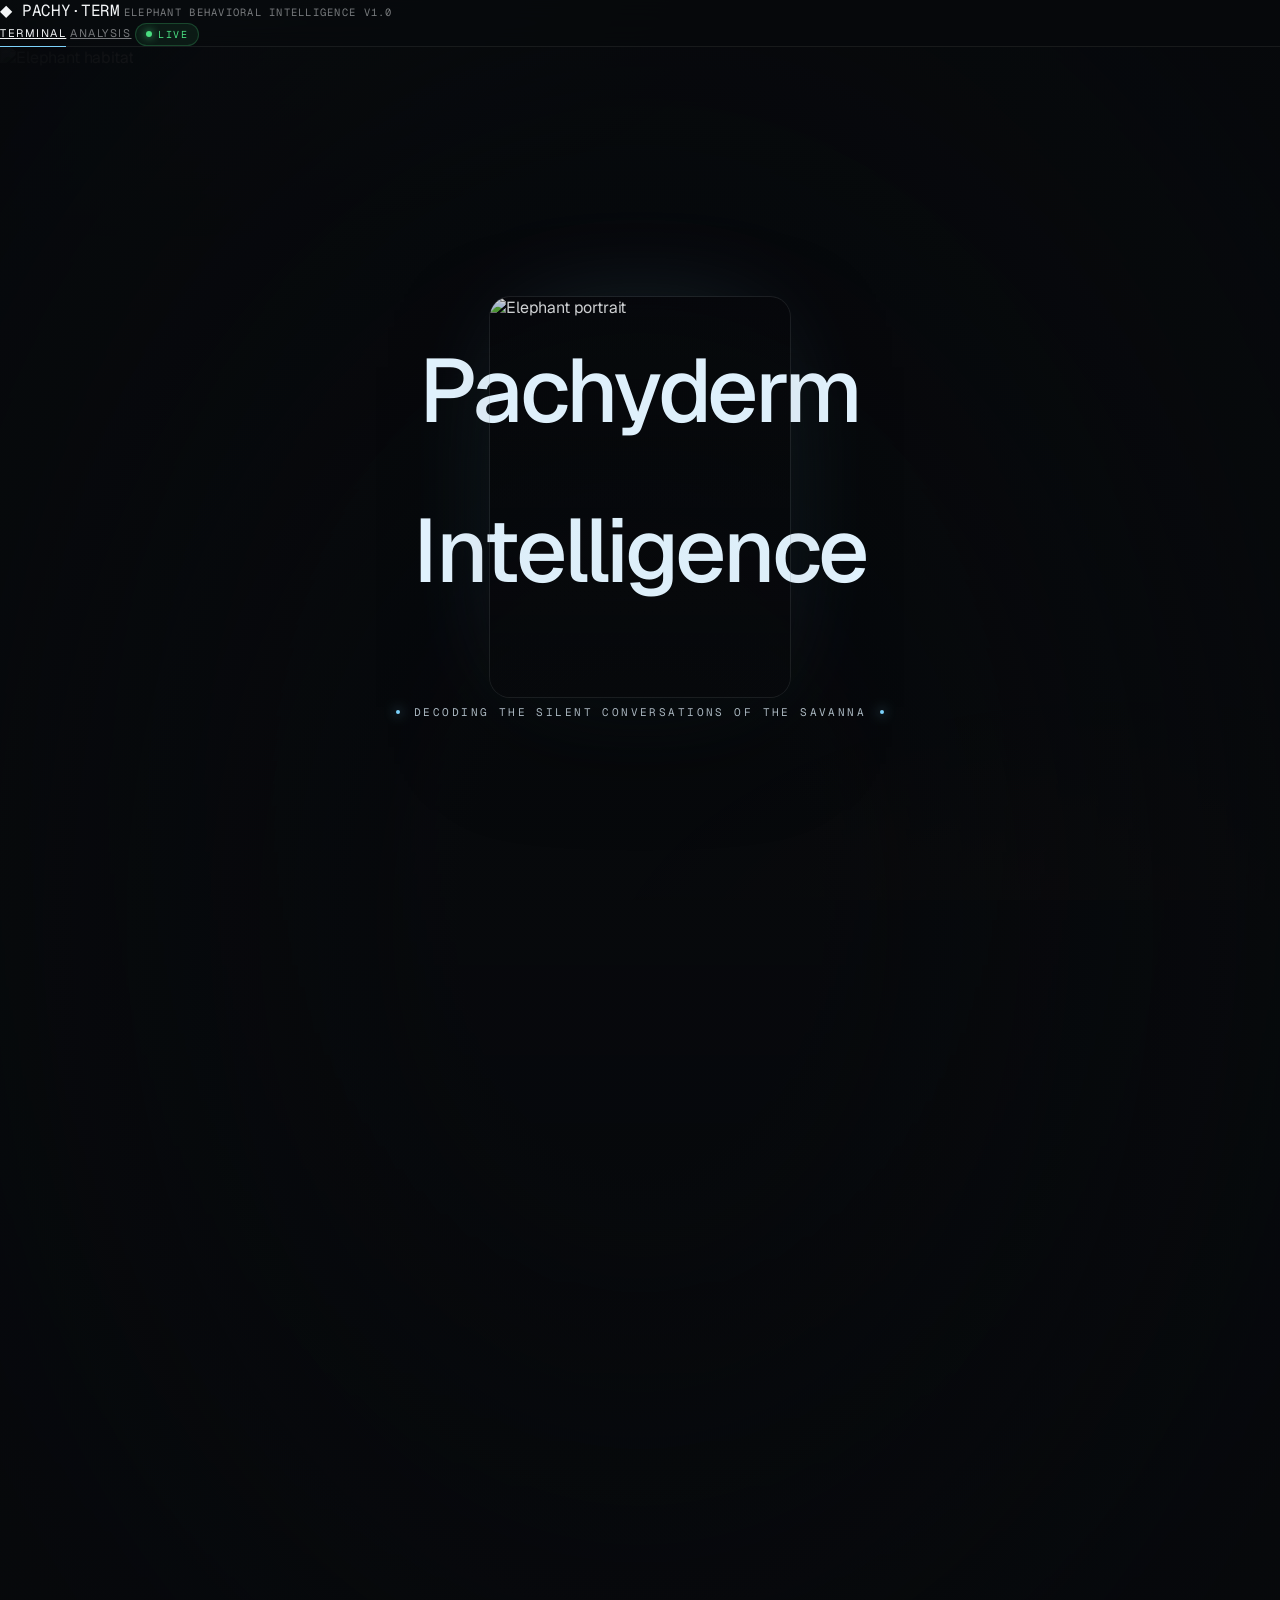
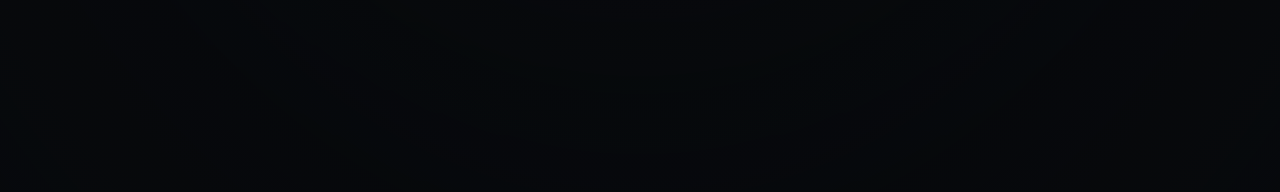
==== frontend/index.html @ 70c0d3e0 "added analysis and frontend" ====
<!doctype html>
<html lang="en">
<head>
  <meta charset="utf-8" />
  <meta name="viewport" content="width=device-width, initial-scale=1" />
  <title>Pachyderm Intelligence Terminal</title>
  <script src="https://cdn.tailwindcss.com"></script>
  <link href="https://fonts.googleapis.com/css2?family=Geist:wght@400;500;600&family=Geist+Mono:wght@400;500&display=swap" rel="stylesheet" />
  <link rel="stylesheet" href="css/styles.css" />
</head>

<body>

  <!-- ── Top bar ─────────────────────────────────────────────── -->
  <header class="topbar fixed top-0 inset-x-0 z-50 px-8 py-4 flex items-center justify-between">
    <div class="flex items-center gap-5">
      <span class="mono text-xs tracking-[0.22em] uppercase text-[color:var(--accent)]">◆ PACHY·TERM</span>
      <span class="ticker hidden md:inline">Elephant Behavioral Intelligence v1.0</span>
    </div>

    <nav class="flex items-center gap-7">
      <a href="index.html" class="active">Terminal</a>
      <a href="analysis.html">Analysis</a>
      <span class="live-pill">LIVE</span>
    </nav>
  </header>

  <!-- ── Hero (scroll-expand media) ──────────────────────────── -->
  <div class="hero-root">
    <section class="hero-section">

      <!-- Background layer (fades out with scroll) -->
      <div id="hero-bg" class="hero-bg">
        <img src="https://images.unsplash.com/photo-1516426122078-c23e76319801?q=80&w=1920&auto=format&fit=crop"
             alt="Elephant habitat" />
      </div>

      <div class="hero-stage">

        <!-- Expanding media frame -->
        <div id="hero-media" class="hero-media" style="width:300px; height:400px;">
          <img src="https://images.unsplash.com/photo-1564760055775-d63b17a55c44?q=80&w=1280&auto=format&fit=crop"
               alt="Elephant portrait" />
        </div>

        <!-- Title split into two halves that slide outward -->
        <div class="hero-title-wrap">
          <div class="flex flex-col md:flex-row gap-2 md:gap-6 items-center justify-center">
            <h1 id="hero-title-left"  class="hero-title-line">Pachyderm</h1>
            <h1 id="hero-title-right" class="hero-title-line">Intelligence</h1>
          </div>
          <div id="hero-subline" class="hero-subline">
            <span class="dot"></span>
            <span>Decoding the silent conversations of the savanna</span>
            <span class="dot"></span>
          </div>
        </div>

      </div>

      <!-- Content revealed after expansion -->
      <div id="hero-content" class="hero-content">
        <div class="label mb-3">BRIEFING · 001</div>
        <h2>A behavioral correlation engine for elephant vocalizations.</h2>

        <p>
          Pachyderm Intelligence is a computational bioacoustics terminal that
          ingests low-frequency elephant calls, extracts a twenty-dimensional
          acoustic signature from each one, and maps those signatures onto
          observed behavioral context — feeding, greeting, distress, mating,
          coalition-building — with calibrated confidence scores.
        </p>

        <p>
          It is <em>not</em> a translator. It is a signal-intelligence platform
          for researchers and conservationists: cluster the repertoire, find
          the context-specific "words," identify individuals by voice, and
          surface the calls that deviate from baseline.
        </p>

        <div class="stat-strip">
          <div>
            <div class="s-num">20</div>
            <div class="s-lbl">Acoustic features</div>
          </div>
          <div>
            <div class="s-num">6</div>
            <div class="s-lbl">Pipeline stages</div>
          </div>
          <div>
            <div class="s-num">GMM</div>
            <div class="s-lbl">BIC-optimal clustering</div>
          </div>
        </div>

        <p>
          Enter the <b>Analysis</b> terminal to review the live repertoire
          atlas, symbol × context association matrix, vowel-space geometry,
          caller voice fingerprints, and per-call intelligence briefings.
        </p>

        <div class="flex gap-3 mt-10">
          <a href="analysis.html" class="btn btn-primary">
            ENTER ANALYSIS TERMINAL →
          </a>
          <a href="GUIDE.md" class="btn">HOW TO READ</a>
        </div>
      </div>

    </section>
  </div>

  <script src="js/hero.js"></script>
</body>
</html>
---- frontend/css/styles.css ----
/* ════════════════════════════════════════════════════════════════
 * Elephant Intelligence Terminal — dark institutional theme
 * Inspired by Bloomberg Terminal × modern glassmorphism.
 * ════════════════════════════════════════════════════════════════ */

:root {
  /* ── Surfaces ─────────────────────────────── */
  --bg-0:        #07090c;   /* page background — near black */
  --bg-1:        #0b0f14;   /* panels / elevated */
  --bg-2:        #10151c;   /* hover / tables */
  --glass:       rgba(18, 24, 32, 0.55);
  --glass-hi:    rgba(26, 34, 46, 0.72);
  --border:      rgba(255, 255, 255, 0.07);
  --border-hi:   rgba(255, 255, 255, 0.14);

  /* ── Text ────────────────────────────────── */
  --text-0:      #f3f5f7;   /* primary */
  --text-1:      rgba(243, 245, 247, 0.72);
  --text-2:      rgba(243, 245, 247, 0.48);
  --text-3:      rgba(243, 245, 247, 0.32);

  /* ── Risk + accent palette ───────────────── */
  --risk-low:    #4ade80;   /* muted green */
  --risk-med:    #fbbf24;   /* amber */
  --risk-high:   #fb923c;   /* orange */
  --risk-crit:   #ef4444;   /* red */
  --accent:      #7dd3fc;   /* icy cyan */
  --accent-dim:  rgba(125, 211, 252, 0.28);
  --accent-glow: rgba(125, 211, 252, 0.14);

  /* ── Typography ──────────────────────────── */
  --font-sans:   'Geist', 'Inter', system-ui, sans-serif;
  --font-mono:   'Geist Mono', 'JetBrains Mono', ui-monospace, monospace;
}

* { box-sizing: border-box; }

html, body {
  background: var(--bg-0);
  color: var(--text-0);
  font-family: var(--font-sans);
  font-feature-settings: 'ss01', 'cv11';
  -webkit-font-smoothing: antialiased;
  letter-spacing: -0.01em;
  margin: 0;
}

/* Ambient radial glow behind the whole page */
body::before {
  content: '';
  position: fixed;
  inset: 0;
  background:
    radial-gradient(1100px 560px at 12% -10%, rgba(125, 211, 252, 0.07), transparent 60%),
    radial-gradient(900px 500px at 88% 110%, rgba(251, 146, 60, 0.05), transparent 60%);
  pointer-events: none;
  z-index: 0;
}

body > * { position: relative; z-index: 1; }

/* ── Typography utilities ─────────────────────────────────────── */
.mono    { font-family: var(--font-mono); }
.label   { text-transform: uppercase; font-size: 10.5px; letter-spacing: 0.14em;
           color: var(--text-2); font-weight: 500; }
.kpi     { font-family: var(--font-mono); font-size: 30px; font-weight: 500;
           color: var(--text-0); line-height: 1; letter-spacing: -0.02em; }

/* ── Header / top bar ─────────────────────────────────────────── */
.topbar {
  background: rgba(7, 9, 12, 0.82);
  backdrop-filter: blur(14px);
  -webkit-backdrop-filter: blur(14px);
  border-bottom: 1px solid var(--border);
}
.topbar h1 {
  font-size: 15px;
  font-weight: 500;
  color: var(--text-0);
  letter-spacing: 0.02em;
}
.topbar .ticker {
  font-family: var(--font-mono);
  font-size: 10.5px;
  color: var(--text-2);
  text-transform: uppercase;
  letter-spacing: 0.12em;
}
.topbar nav a {
  font-size: 11px;
  text-transform: uppercase;
  letter-spacing: 0.14em;
  color: var(--text-2);
  padding: 6px 0;
  transition: color .2s;
}
.topbar nav a:hover        { color: var(--text-0); }
.topbar nav a.active       { color: var(--text-0); border-bottom: 1px solid var(--accent); }

.live-pill {
  display: inline-flex;
  align-items: center;
  gap: 6px;
  font-size: 10px;
  font-family: var(--font-mono);
  text-transform: uppercase;
  letter-spacing: 0.14em;
  color: var(--risk-low);
  padding: 4px 10px;
  border-radius: 999px;
  background: rgba(74, 222, 128, 0.08);
  border: 1px solid rgba(74, 222, 128, 0.22);
}
.live-pill::before {
  content: '';
  width: 6px; height: 6px;
  border-radius: 50%;
  background: var(--risk-low);
  box-shadow: 0 0 8px var(--risk-low);
  animation: pulse 2.2s ease-in-out infinite;
}
@keyframes pulse {
  0%, 100% { opacity: 1; }
  50%      { opacity: 0.35; }
}

/* ── Buttons ──────────────────────────────────────────────────── */
.btn {
  display: inline-flex;
  align-items: center;
  gap: 8px;
  font-size: 11px;
  text-transform: uppercase;
  letter-spacing: 0.12em;
  font-weight: 500;
  padding: 8px 14px;
  border-radius: 8px;
  background: var(--glass);
  border: 1px solid var(--border-hi);
  color: var(--text-0);
  cursor: pointer;
  transition: background .2s, border-color .2s, color .2s;
}
.btn:hover {
  background: var(--glass-hi);
  border-color: var(--accent-dim);
  color: var(--accent);
}
.btn-primary {
  background: var(--accent-glow);
  border-color: var(--accent-dim);
  color: var(--accent);
}
.btn-primary:hover {
  background: rgba(125, 211, 252, 0.22);
  color: #e0f2fe;
}

/* ── Card / panel ─────────────────────────────────────────────── */
.card {
  background: var(--glass);
  backdrop-filter: blur(14px);
  -webkit-backdrop-filter: blur(14px);
  border: 1px solid var(--border);
  border-radius: 16px;
  padding: 22px 24px;
  box-shadow:
    0 1px 0 rgba(255, 255, 255, 0.04) inset,
    0 20px 50px -20px rgba(0, 0, 0, 0.55);
  transition: border-color .3s, transform .3s;
}
.card:hover { border-color: var(--border-hi); }

.card-title {
  text-transform: uppercase;
  font-size: 10.5px;
  letter-spacing: 0.14em;
  color: var(--text-2);
  font-weight: 500;
  margin: 0;
}
.card-title .accent {
  color: var(--accent);
  margin-right: 8px;
  font-family: var(--font-mono);
}

/* ── Stat chip (KPI) ──────────────────────────────────────────── */
.stat-chip {
  background: var(--glass);
  backdrop-filter: blur(14px);
  border: 1px solid var(--border);
  border-radius: 14px;
  padding: 18px 20px 16px;
  position: relative;
  overflow: hidden;
  transition: border-color .25s;
}
.stat-chip:hover { border-color: var(--border-hi); }
.stat-chip::after {
  content: '';
  position: absolute;
  top: 0; left: 0; right: 0;
  height: 1px;
  background: linear-gradient(90deg, transparent, var(--accent-dim), transparent);
}
.stat-chip .label {
  text-transform: uppercase;
  font-size: 10px;
  letter-spacing: 0.14em;
  color: var(--text-2);
  margin-bottom: 10px;
  font-weight: 500;
}
.stat-chip .value {
  font-family: var(--font-mono);
  font-size: 28px;
  font-weight: 500;
  color: var(--text-0);
  line-height: 1;
  letter-spacing: -0.02em;
}
.stat-chip .sub {
  font-size: 10.5px;
  color: var(--text-2);
  margin-top: 8px;
  text-transform: uppercase;
  letter-spacing: 0.08em;
}

/* ── Download button ──────────────────────────────────────────── */
.download-btn {
  font-family: var(--font-mono);
  font-size: 10px;
  text-transform: uppercase;
  letter-spacing: 0.12em;
  padding: 6px 12px;
  border-radius: 6px;
  background: transparent;
  border: 1px solid var(--border-hi);
  color: var(--text-1);
  cursor: pointer;
  transition: all .2s;
}
.download-btn:hover {
  background: var(--accent-glow);
  border-color: var(--accent-dim);
  color: var(--accent);
}

/* ── Tables ───────────────────────────────────────────────────── */
.data-table {
  width: 100%;
  font-size: 12px;
  border-collapse: collapse;
  font-family: var(--font-mono);
}
.data-table th {
  text-transform: uppercase;
  font-size: 9.5px;
  letter-spacing: 0.14em;
  color: var(--text-2);
  text-align: left;
  padding: 12px 10px;
  border-bottom: 1px solid var(--border);
  background: transparent;
  position: sticky;
  top: 0;
  font-weight: 500;
  backdrop-filter: blur(8px);
}
.data-table td {
  padding: 11px 10px;
  border-bottom: 1px solid var(--border);
  color: var(--text-1);
}
.data-table tr:hover td {
  background: var(--bg-2);
  color: var(--text-0);
}

/* ── Interpretation card ──────────────────────────────────────── */
.interp-card {
  background: var(--bg-1);
  border: 1px solid var(--border);
  border-radius: 12px;
  padding: 16px 18px;
  font-size: 12px;
  transition: border-color .2s, transform .2s;
}
.interp-card:hover {
  border-color: var(--border-hi);
  transform: translateY(-1px);
}
.interp-file {
  font-family: var(--font-mono);
  font-size: 10px;
  color: var(--text-2);
  text-transform: uppercase;
  letter-spacing: 0.08em;
  margin-bottom: 8px;
}
.interp-quote {
  color: var(--text-0);
  line-height: 1.55;
  margin: 10px 0;
  font-size: 13px;
}
.interp-meta {
  display: flex;
  flex-wrap: wrap;
  gap: 6px;
  margin-top: 12px;
}

/* ── Risk-coded tag pills ─────────────────────────────────────── */
.tag {
  font-family: var(--font-mono);
  font-size: 9.5px;
  text-transform: uppercase;
  letter-spacing: 0.12em;
  padding: 4px 10px;
  border-radius: 999px;
  font-weight: 500;
  border: 1px solid;
}
.tag-green  { background: rgba(74, 222, 128, 0.10); color: var(--risk-low);  border-color: rgba(74, 222, 128, 0.28); }
.tag-yellow { background: rgba(251, 191, 36, 0.10); color: var(--risk-med);  border-color: rgba(251, 191, 36, 0.30); }
.tag-orange { background: rgba(251, 146, 60, 0.10); color: var(--risk-high); border-color: rgba(251, 146, 60, 0.30); }
.tag-red    { background: rgba(239, 68, 68, 0.10);  color: var(--risk-crit); border-color: rgba(239, 68, 68, 0.30); }
.tag-purple { background: rgba(125, 211, 252, 0.10); color: var(--accent);   border-color: var(--accent-dim); }
.tag-teal   { background: rgba(125, 211, 252, 0.08); color: var(--accent);   border-color: var(--accent-dim); }
.tag-grey   { background: rgba(255, 255, 255, 0.04); color: var(--text-2);   border-color: var(--border-hi); }

/* ── Explain-mode tooltip ─────────────────────────────────────── */
.explain-tooltip {
  position: fixed;
  pointer-events: none;
  background: rgba(7, 9, 12, 0.95);
  color: var(--accent);
  font-family: var(--font-mono);
  font-size: 11px;
  padding: 8px 12px;
  border-radius: 8px;
  max-width: 340px;
  z-index: 9999;
  border: 1px solid var(--accent-dim);
  box-shadow: 0 10px 30px -10px rgba(0, 0, 0, 0.6);
  transition: opacity .12s;
  backdrop-filter: blur(10px);
}
.explain-mode [data-explain] {
  cursor: help;
  outline: 1px dashed transparent;
  transition: outline-color .15s;
}
.explain-mode [data-explain]:hover {
  outline-color: var(--accent-dim);
  outline-offset: 3px;
}
.explain-mode #explain-btn,
.explain-mode .btn.explain-active {
  background: var(--accent-glow);
  border-color: var(--accent-dim);
  color: var(--accent);
}

/* ── Plotly tweaks ────────────────────────────────────────────── */
.js-plotly-plot .plotly .modebar {
  right: 8px !important;
  top: 4px !important;
  filter: invert(0.85) hue-rotate(180deg);
}

/* ── Missing-data placeholder ─────────────────────────────────── */
.no-data {
  color: var(--text-2);
  font-family: var(--font-mono);
  font-size: 11px;
  text-align: center;
  padding: 40px 20px;
  text-transform: uppercase;
  letter-spacing: 0.12em;
}

/* ── Scrollbars ───────────────────────────────────────────────── */
::-webkit-scrollbar             { width: 10px; height: 10px; }
::-webkit-scrollbar-track       { background: var(--bg-0); }
::-webkit-scrollbar-thumb       { background: rgba(255, 255, 255, 0.09); border-radius: 999px; }
::-webkit-scrollbar-thumb:hover { background: rgba(255, 255, 255, 0.16); }

/* ════════════════════════════════════════════════════════════════
 *  HOME PAGE — scroll-expand hero
 * ════════════════════════════════════════════════════════════════ */

.hero-root {
  position: relative;
  overflow-x: hidden;
}

.hero-section {
  position: relative;
  min-height: 100dvh;
  display: flex;
  flex-direction: column;
  align-items: center;
  justify-content: flex-start;
}

.hero-bg {
  position: absolute;
  inset: 0;
  z-index: 0;
  transition: opacity 0.1s linear;
}
.hero-bg img {
  width: 100vw;
  height: 100vh;
  object-fit: cover;
  filter: brightness(0.55) contrast(1.05) saturate(0.8);
}
.hero-bg::after {
  content: '';
  position: absolute;
  inset: 0;
  background:
    radial-gradient(ellipse at center, transparent 20%, rgba(7, 9, 12, 0.75) 75%, rgba(7, 9, 12, 0.95) 100%),
    linear-gradient(180deg, rgba(7, 9, 12, 0.4) 0%, rgba(7, 9, 12, 0.7) 100%);
}

.hero-stage {
  position: relative;
  z-index: 2;
  width: 100%;
  min-height: 100dvh;
  display: flex;
  flex-direction: column;
  align-items: center;
  justify-content: center;
}

.hero-media {
  position: absolute;
  top: 50%; left: 50%;
  transform: translate(-50%, -50%);
  border-radius: 20px;
  overflow: hidden;
  max-width: 95vw;
  max-height: 85vh;
  box-shadow:
    0 0 0 1px rgba(255, 255, 255, 0.08),
    0 40px 120px -30px rgba(0, 0, 0, 0.85),
    0 0 120px -40px var(--accent-dim);
  will-change: width, height;
}
.hero-media img {
  width: 100%;
  height: 100%;
  object-fit: cover;
}
.hero-media::after {
  content: '';
  position: absolute;
  inset: 0;
  background: linear-gradient(180deg, rgba(7, 9, 12, 0.15) 0%, rgba(7, 9, 12, 0.5) 100%);
}

.hero-title-wrap {
  position: relative;
  z-index: 3;
  display: flex;
  flex-direction: column;
  align-items: center;
  gap: 10px;
  text-align: center;
  mix-blend-mode: difference;
  pointer-events: none;
}
.hero-title-line {
  font-family: var(--font-sans);
  font-size: clamp(40px, 7vw, 96px);
  font-weight: 500;
  letter-spacing: -0.035em;
  color: #e0f2fe;
  line-height: 0.95;
  will-change: transform;
}

.hero-subline {
  position: relative;
  z-index: 3;
  margin-top: 28px;
  font-family: var(--font-mono);
  font-size: 11px;
  text-transform: uppercase;
  letter-spacing: 0.22em;
  color: rgba(224, 242, 254, 0.75);
  display: flex;
  align-items: center;
  gap: 14px;
  will-change: transform;
}
.hero-subline .dot {
  width: 4px; height: 4px; border-radius: 50%;
  background: var(--accent);
  box-shadow: 0 0 12px var(--accent);
}

.hero-content {
  position: relative;
  z-index: 4;
  max-width: 880px;
  margin: 0 auto;
  padding: 80px 32px 160px;
  opacity: 0;
  transform: translateY(30px);
  transition: opacity .7s ease, transform .7s ease;
}
.hero-content.visible {
  opacity: 1;
  transform: translateY(0);
}
.hero-content h2 {
  font-size: 34px;
  font-weight: 500;
  letter-spacing: -0.025em;
  color: var(--text-0);
  margin-bottom: 24px;
}
.hero-content p {
  font-size: 16px;
  line-height: 1.7;
  color: var(--text-1);
  margin-bottom: 22px;
}
.hero-content .stat-strip {
  display: grid;
  grid-template-columns: repeat(3, 1fr);
  gap: 16px;
  margin: 40px 0;
  padding: 24px;
  background: var(--glass);
  border: 1px solid var(--border);
  border-radius: 14px;
}
.hero-content .stat-strip .s-num {
  font-family: var(--font-mono);
  font-size: 28px;
  color: var(--accent);
  letter-spacing: -0.02em;
}
.hero-content .stat-strip .s-lbl {
  font-size: 10px;
  text-transform: uppercase;
  letter-spacing: 0.14em;
  color: var(--text-2);
  margin-top: 6px;
}

/* lock body scroll until expansion finishes */
body.hero-locked {
  overflow: hidden;
  height: 100dvh;
}
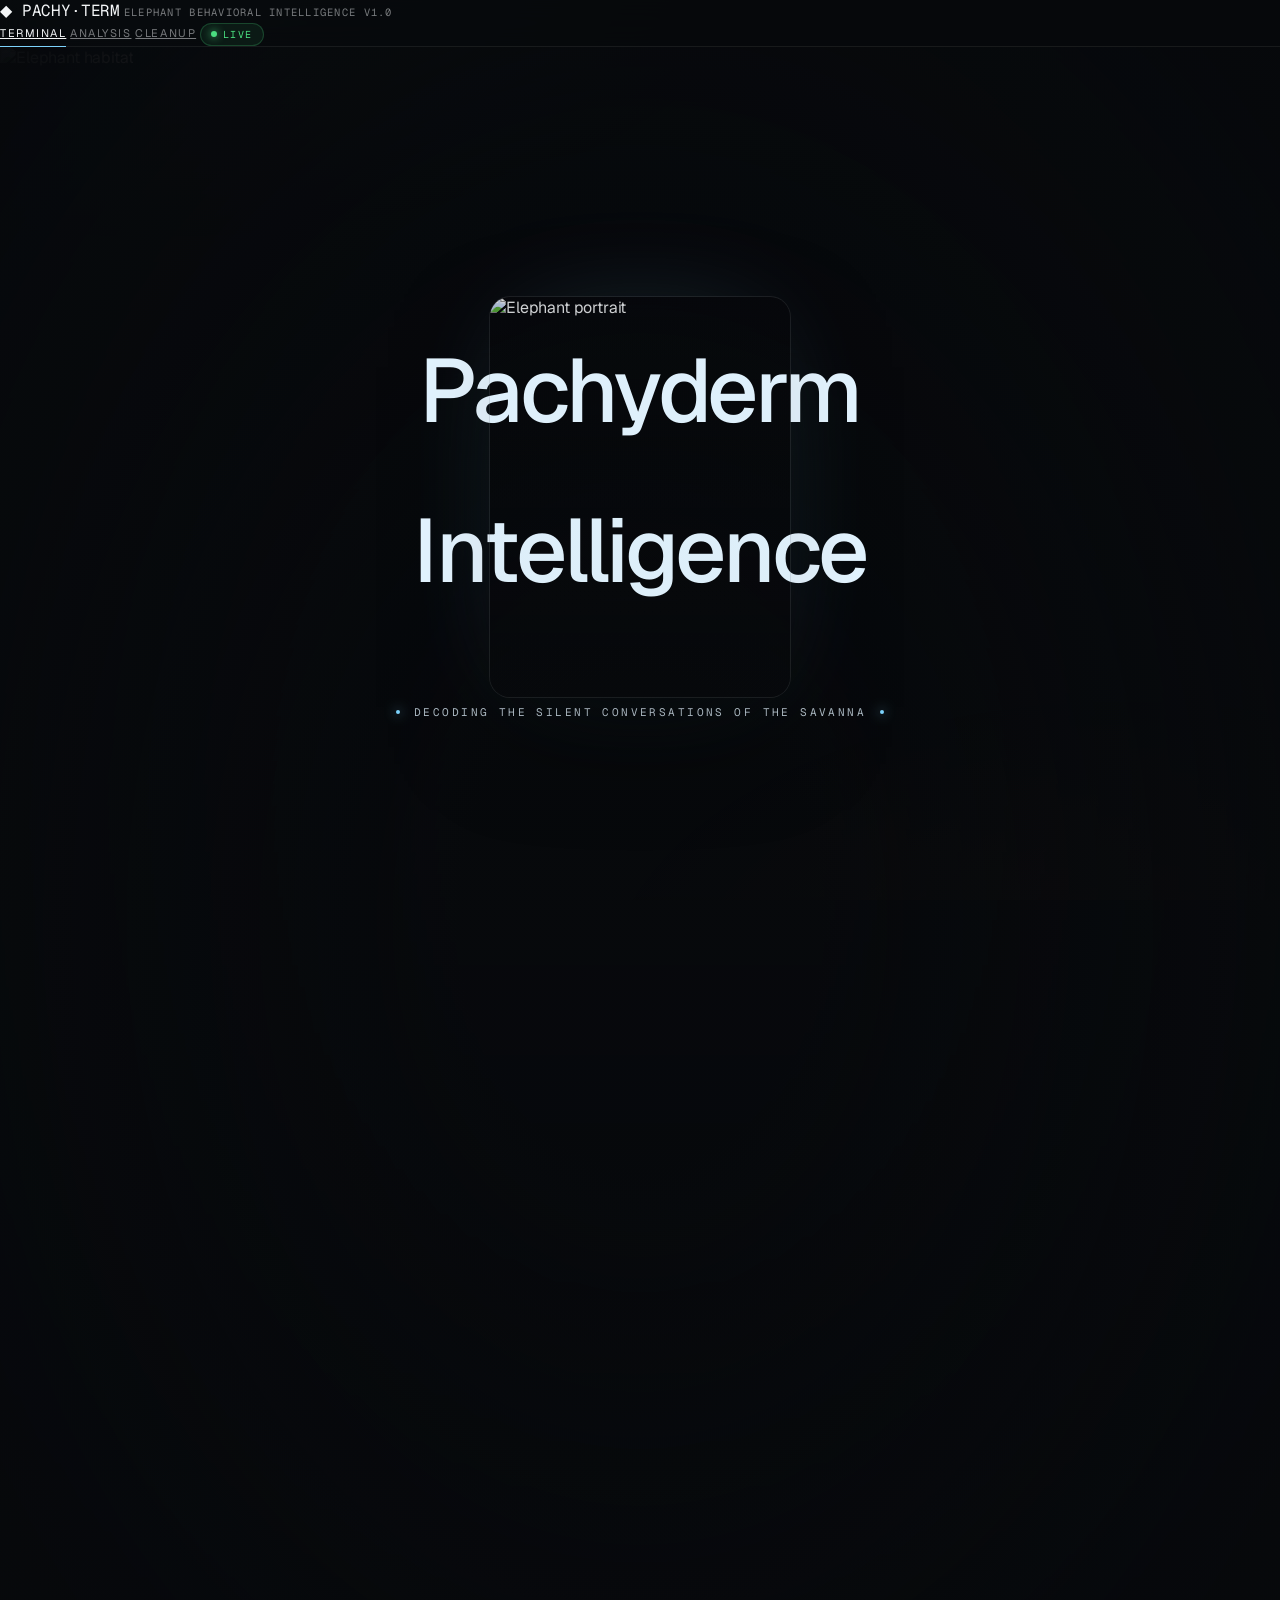
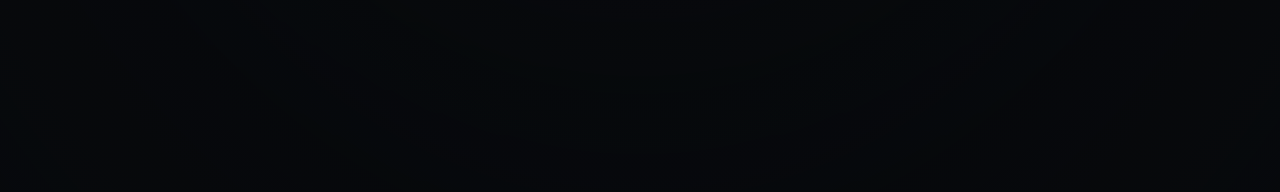
==== commit dff935c1: "Add audio cleanup page with dark institutional UI Made-with: Cursor" ====
--- a/frontend/index.html
+++ b/frontend/index.html
@@ -21,6 +21,7 @@
     <nav class="flex items-center gap-7">
       <a href="index.html" class="active">Terminal</a>
       <a href="analysis.html">Analysis</a>
+      <a href="cleanup.html">Cleanup</a>
       <span class="live-pill">LIVE</span>
     </nav>
   </header>
--- a/frontend/css/styles.css
+++ b/frontend/css/styles.css
@@ -562,3 +562,65 @@
   overflow: hidden;
   height: 100dvh;
 }
+
+/* ════════════════════════════════════════════════════════════════
+ *  CLEANUP PAGE — audio processing terminal
+ * ════════════════════════════════════════════════════════════════ */
+
+.dropzone {
+  transition: all 0.2s ease;
+}
+
+.dropzone.dragover,
+.dropzone:hover {
+  border-color: var(--accent-dim);
+  background: var(--glass);
+}
+
+.spectrogram-card img {
+  transition: transform 0.3s ease;
+}
+
+.spectrogram-card:hover img {
+  transform: scale(1.02);
+}
+
+/* Audio player dark theme override */
+audio {
+  width: 100%;
+  border-radius: 8px;
+}
+
+audio::-webkit-media-controls-panel {
+  background: var(--bg-2);
+}
+
+audio::-webkit-media-controls-current-time-display,
+audio::-webkit-media-controls-time-remaining-display {
+  color: var(--text-1);
+  font-family: var(--font-mono);
+  font-size: 11px;
+}
+
+/* Processing spinner */
+@keyframes spin {
+  to { transform: rotate(360deg); }
+}
+
+.animate-spin {
+  animation: spin 1s linear infinite;
+}
+
+/* Segment timeline */
+#timeline-container {
+  position: relative;
+}
+
+.segment-bar {
+  transition: opacity 0.2s ease;
+}
+
+.segment-bar.active {
+  opacity: 1 !important;
+  box-shadow: 0 0 8px var(--accent);
+}
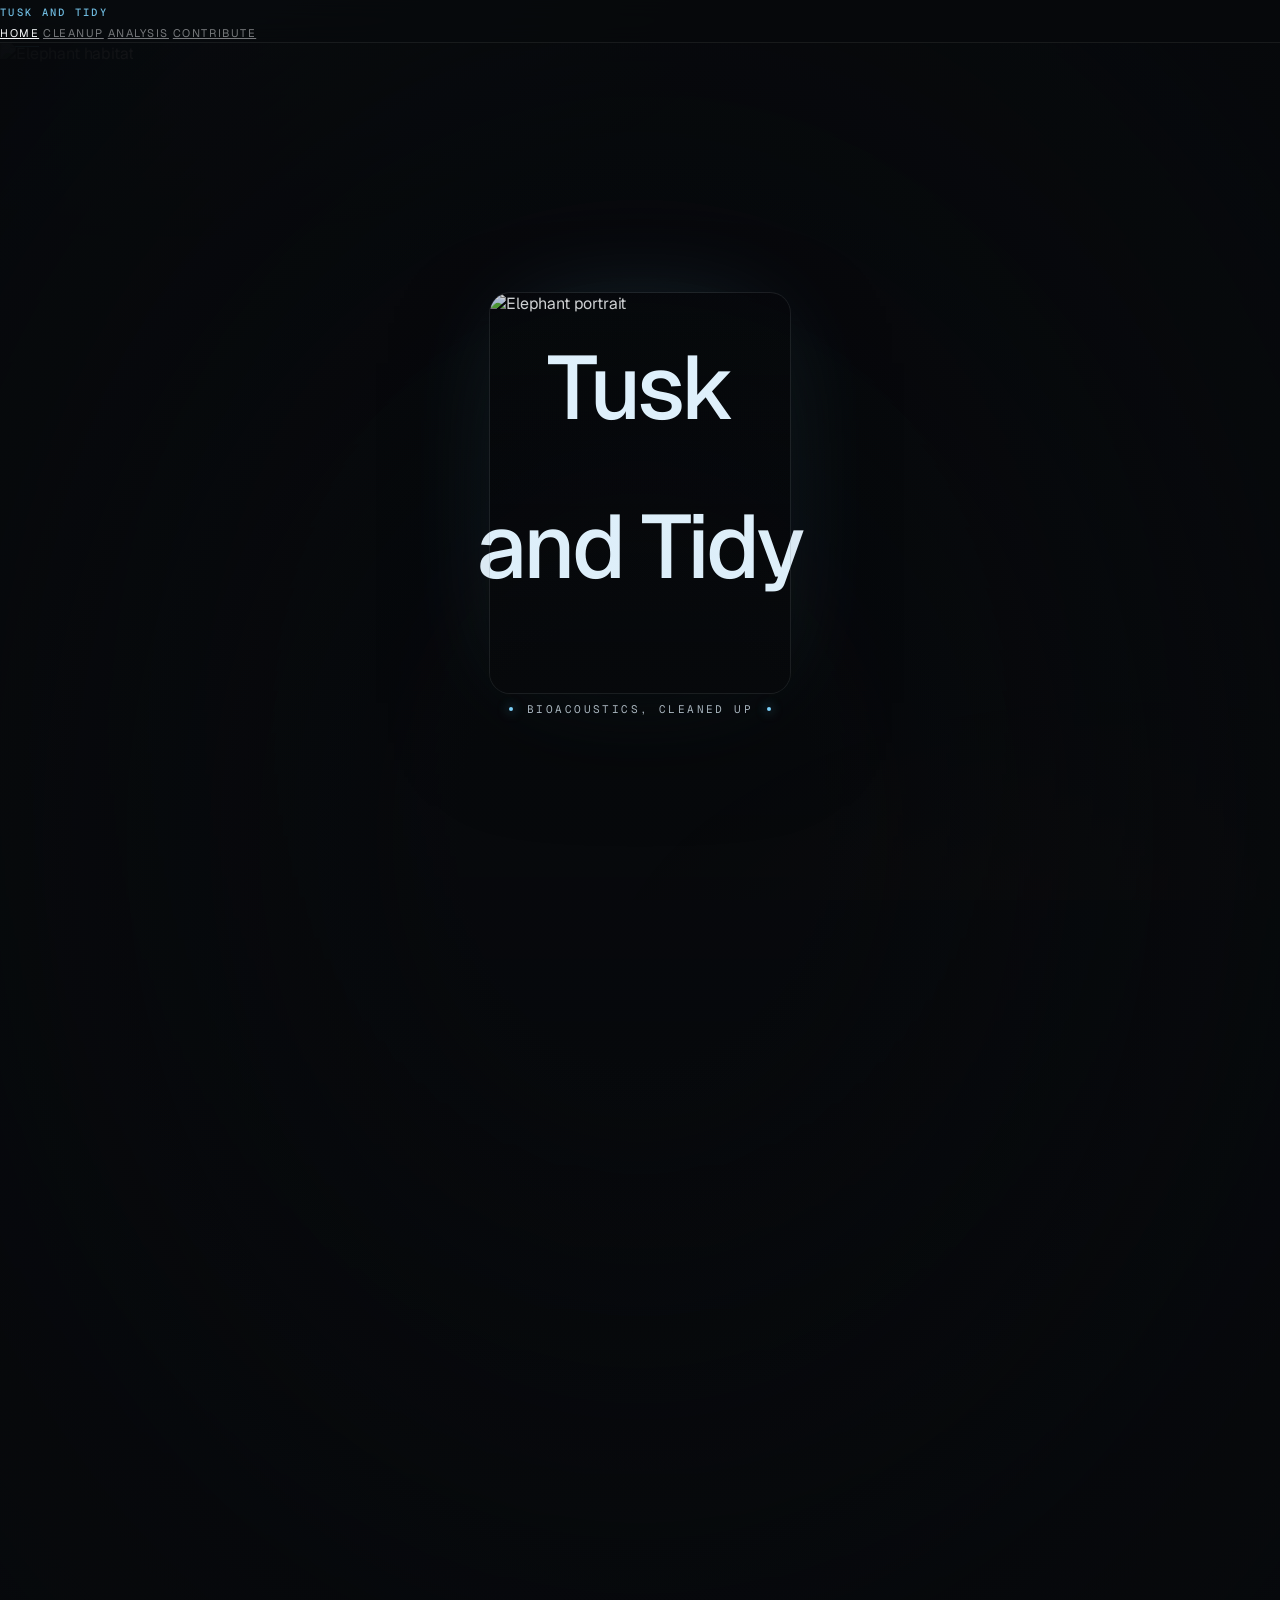
==== commit af918681: "Add contribute flow with ethogram metadata, Solana rewards, and UI updates - Register contribute API" ====
--- a/frontend/index.html
+++ b/frontend/index.html
@@ -3,7 +3,7 @@
 <head>
   <meta charset="utf-8" />
   <meta name="viewport" content="width=device-width, initial-scale=1" />
-  <title>Pachyderm Intelligence Terminal</title>
+  <title>Tusk and Tidy</title>
   <script src="https://cdn.tailwindcss.com"></script>
   <link href="https://fonts.googleapis.com/css2?family=Geist:wght@400;500;600&family=Geist+Mono:wght@400;500&display=swap" rel="stylesheet" />
   <link rel="stylesheet" href="css/styles.css" />
@@ -11,26 +11,20 @@
 
 <body>
 
-  <!-- ── Top bar ─────────────────────────────────────────────── -->
   <header class="topbar fixed top-0 inset-x-0 z-50 px-8 py-4 flex items-center justify-between">
-    <div class="flex items-center gap-5">
-      <span class="mono text-xs tracking-[0.22em] uppercase text-[color:var(--accent)]">◆ PACHY·TERM</span>
-      <span class="ticker hidden md:inline">Elephant Behavioral Intelligence v1.0</span>
-    </div>
+    <a href="index.html" class="topbar-wordmark">Tusk and Tidy</a>
 
     <nav class="flex items-center gap-7">
-      <a href="index.html" class="active">Terminal</a>
+      <a href="index.html" class="active">Home</a>
+      <a href="cleanup.html">Cleanup</a>
       <a href="analysis.html">Analysis</a>
-      <a href="cleanup.html">Cleanup</a>
-      <span class="live-pill">LIVE</span>
+      <a href="contribute.html">Contribute</a>
     </nav>
   </header>
 
-  <!-- ── Hero (scroll-expand media) ──────────────────────────── -->
   <div class="hero-root">
     <section class="hero-section">
 
-      <!-- Background layer (fades out with scroll) -->
       <div id="hero-bg" class="hero-bg">
         <img src="https://images.unsplash.com/photo-1516426122078-c23e76319801?q=80&w=1920&auto=format&fit=crop"
              alt="Elephant habitat" />
@@ -38,73 +32,50 @@
 
       <div class="hero-stage">
 
-        <!-- Expanding media frame -->
         <div id="hero-media" class="hero-media" style="width:300px; height:400px;">
           <img src="https://images.unsplash.com/photo-1564760055775-d63b17a55c44?q=80&w=1280&auto=format&fit=crop"
                alt="Elephant portrait" />
         </div>
 
-        <!-- Title split into two halves that slide outward -->
         <div class="hero-title-wrap">
           <div class="flex flex-col md:flex-row gap-2 md:gap-6 items-center justify-center">
-            <h1 id="hero-title-left"  class="hero-title-line">Pachyderm</h1>
-            <h1 id="hero-title-right" class="hero-title-line">Intelligence</h1>
+            <h1 id="hero-title-left" class="hero-title-line"><span class="home-title-inner">Tusk</span></h1>
+            <h1 id="hero-title-right" class="hero-title-line"><span class="home-title-inner home-title-inner--delay">and Tidy</span></h1>
           </div>
           <div id="hero-subline" class="hero-subline">
             <span class="dot"></span>
-            <span>Decoding the silent conversations of the savanna</span>
+            <span>Bioacoustics, cleaned up</span>
             <span class="dot"></span>
           </div>
         </div>
 
       </div>
 
-      <!-- Content revealed after expansion -->
-      <div id="hero-content" class="hero-content">
-        <div class="label mb-3">BRIEFING · 001</div>
-        <h2>A behavioral correlation engine for elephant vocalizations.</h2>
-
-        <p>
-          Pachyderm Intelligence is a computational bioacoustics terminal that
-          ingests low-frequency elephant calls, extracts a twenty-dimensional
-          acoustic signature from each one, and maps those signatures onto
-          observed behavioral context — feeding, greeting, distress, mating,
-          coalition-building — with calibrated confidence scores.
+      <div id="hero-content" class="hero-content hero-content--routes">
+        <div class="label mb-6">Choose a path</div>
+        <p class="text-[color:var(--text-1)] text-sm max-w-xl mb-10 leading-relaxed">
+          Start by cleaning a recording, then explore the analysis terminal on your processed audio when you’re ready.
         </p>
 
-        <p>
-          It is <em>not</em> a translator. It is a signal-intelligence platform
-          for researchers and conservationists: cluster the repertoire, find
-          the context-specific "words," identify individuals by voice, and
-          surface the calls that deviate from baseline.
-        </p>
-
-        <div class="stat-strip">
-          <div>
-            <div class="s-num">20</div>
-            <div class="s-lbl">Acoustic features</div>
-          </div>
-          <div>
-            <div class="s-num">6</div>
-            <div class="s-lbl">Pipeline stages</div>
-          </div>
-          <div>
-            <div class="s-num">GMM</div>
-            <div class="s-lbl">BIC-optimal clustering</div>
-          </div>
-        </div>
-
-        <p>
-          Enter the <b>Analysis</b> terminal to review the live repertoire
-          atlas, symbol × context association matrix, vowel-space geometry,
-          caller voice fingerprints, and per-call intelligence briefings.
-        </p>
-
-        <div class="flex gap-3 mt-10">
-          <a href="analysis.html" class="btn btn-primary">
-            ENTER ANALYSIS TERMINAL →
+        <div class="home-routes">
+          <a href="cleanup.html" class="home-route-card">
+            <span class="home-route-card__kicker mono">01</span>
+            <span class="home-route-card__title">Cleanup</span>
+            <span class="home-route-card__desc">Upload noisy WAVs, run the pipeline, and review before/after spectrograms with labeled rumble windows.</span>
+            <span class="home-route-card__arrow" aria-hidden="true">→</span>
           </a>
-          <a href="GUIDE.md" class="btn">HOW TO READ</a>
+          <a href="analysis.html" class="home-route-card">
+            <span class="home-route-card__kicker mono">02</span>
+            <span class="home-route-card__title">Analysis</span>
+            <span class="home-route-card__desc">Repertoire atlas, clusters, caller context, and behavioral views — after you’ve cleaned your audio.</span>
+            <span class="home-route-card__arrow" aria-hidden="true">→</span>
+          </a>
+          <a href="contribute.html" class="home-route-card">
+            <span class="home-route-card__kicker mono">03</span>
+            <span class="home-route-card__title">Contribute</span>
+            <span class="home-route-card__desc">Share data, labels, or feedback — placeholder for upcoming workflows.</span>
+            <span class="home-route-card__arrow" aria-hidden="true">→</span>
+          </a>
         </div>
       </div>
 
--- a/frontend/css/styles.css
+++ b/frontend/css/styles.css
@@ -96,6 +96,23 @@
 }
 .topbar nav a:hover        { color: var(--text-0); }
 .topbar nav a.active       { color: var(--text-0); border-bottom: 1px solid var(--accent); }
+
+/* Subtle wordmark (matches former PACHY·TERM treatment) */
+.topbar-wordmark {
+  font-family: var(--font-mono);
+  font-size: 10.5px;
+  font-weight: 500;
+  letter-spacing: 0.22em;
+  text-transform: uppercase;
+  color: var(--accent);
+  text-decoration: none;
+  opacity: 0.88;
+  transition: color 0.2s ease, opacity 0.2s ease;
+}
+.topbar-wordmark:hover {
+  color: var(--text-1);
+  opacity: 1;
+}
 
 .live-pill {
   display: inline-flex;
@@ -614,6 +631,7 @@
 /* Segment timeline */
 #timeline-container {
   position: relative;
+  border-radius: 6px;
 }
 
 .segment-bar {
@@ -624,3 +642,494 @@
   opacity: 1 !important;
   box-shadow: 0 0 8px var(--accent);
 }
+
+/* ── Cleanup page: two-phase transitions + full-width output ── */
+.cleanup-phase-results {
+  transition: opacity 0.45s ease, transform 0.45s ease;
+}
+
+.cleanup-phase-results.cleanup-phase-enter-active {
+  opacity: 1;
+  transform: translateY(0);
+}
+
+.cleanup-phase-results.opacity-0 {
+  opacity: 0;
+  transform: translateY(10px);
+}
+
+.cleanup-phase-upload.cleanup-phase-leave {
+  animation: cleanup-upload-out 0.28s ease forwards;
+}
+
+@keyframes cleanup-upload-out {
+  from {
+    opacity: 1;
+    transform: translateY(0);
+  }
+  to {
+    opacity: 0;
+    transform: translateY(-8px);
+  }
+}
+
+.cleanup-upload-card {
+  box-shadow:
+    0 1px 0 rgba(255, 255, 255, 0.04) inset,
+    0 24px 60px -24px rgba(0, 0, 0, 0.6);
+}
+
+.cleanup-audio-panel {
+  box-shadow: inset 0 1px 0 rgba(255, 255, 255, 0.04);
+}
+
+.cleanup-spec-frame {
+  box-shadow: inset 0 1px 0 rgba(255, 255, 255, 0.03);
+}
+
+.cleanup-spec-img {
+  display: block;
+  width: 100%;
+  height: auto;
+  vertical-align: top;
+}
+
+.cleanup-timeline-axis {
+  font-variant-numeric: tabular-nums;
+}
+
+/* Custom dark-mode audio player (cleanup results) */
+.cleanup-player {
+  display: flex;
+  align-items: center;
+  gap: 14px;
+}
+
+.cleanup-player__play {
+  flex-shrink: 0;
+  width: 48px;
+  height: 48px;
+  display: inline-flex;
+  align-items: center;
+  justify-content: center;
+  border-radius: 12px;
+  border: 1px solid var(--border-hi);
+  background: var(--glass);
+  color: var(--accent);
+  cursor: pointer;
+  transition: background 0.2s, border-color 0.2s, color 0.2s, transform 0.15s;
+}
+
+.cleanup-player__play:hover {
+  background: var(--accent-glow);
+  border-color: var(--accent-dim);
+  color: #e0f2fe;
+}
+
+.cleanup-player__play:active {
+  transform: scale(0.97);
+}
+
+.cleanup-player__seek-wrap {
+  cursor: pointer;
+  padding: 6px 0;
+  touch-action: none;
+}
+
+.cleanup-player__seek {
+  position: relative;
+  height: 8px;
+  border-radius: 999px;
+  background: var(--bg-2);
+  border: 1px solid var(--border);
+  overflow: hidden;
+}
+
+.cleanup-player__seek:focus-visible {
+  outline: 2px solid var(--accent-dim);
+  outline-offset: 2px;
+}
+
+.cleanup-player__seek-fill {
+  position: absolute;
+  left: 0;
+  top: 0;
+  bottom: 0;
+  width: 0%;
+  border-radius: 999px;
+  background: linear-gradient(90deg, var(--accent-dim), var(--accent));
+  box-shadow: 0 0 12px rgba(125, 211, 252, 0.25);
+  pointer-events: none;
+}
+
+.cleanup-audio-panel--player {
+  box-shadow: inset 0 1px 0 rgba(255, 255, 255, 0.04);
+}
+
+.cleanup-spec-grid {
+  contain: layout style;
+}
+
+/* Cleanup results: minimal link to analysis */
+.cleanup-analyze-link {
+  display: inline-flex;
+  align-items: center;
+  font-size: 13px;
+  font-weight: 500;
+  letter-spacing: -0.01em;
+  color: var(--text-0);
+  text-decoration: none;
+  padding: 10px 18px;
+  border-radius: 10px;
+  border: 1px solid var(--border);
+  background: rgba(255, 255, 255, 0.02);
+  transition: border-color 0.2s ease, background 0.2s ease, color 0.2s ease;
+}
+.cleanup-analyze-link:hover {
+  border-color: var(--accent-dim);
+  background: var(--accent-glow);
+  color: var(--accent);
+}
+
+/* Rumble window rows — dense, readable */
+.cleanup-segments-list {
+  display: flex;
+  flex-direction: column;
+  gap: 6px;
+}
+
+.cleanup-segment-row {
+  display: grid;
+  grid-template-columns: minmax(0, 1fr) auto auto;
+  gap: 12px 16px;
+  align-items: center;
+  width: 100%;
+  text-align: left;
+  padding: 10px 14px;
+  border-radius: 10px;
+  border: 1px solid var(--border);
+  background: var(--bg-2);
+  color: var(--text-0);
+  cursor: pointer;
+  font: inherit;
+  transition: border-color 0.2s ease, background 0.2s ease, box-shadow 0.2s ease;
+}
+
+.cleanup-segment-row:hover {
+  border-color: var(--border-hi);
+  background: var(--bg-1);
+}
+
+.cleanup-segment-row--active {
+  border-color: var(--accent-dim);
+  background: var(--accent-glow);
+  box-shadow: 0 0 0 1px rgba(125, 211, 252, 0.12);
+}
+
+.cleanup-segment-row__type {
+  font-size: 13px;
+  font-weight: 500;
+  color: var(--text-0);
+  text-transform: capitalize;
+  min-width: 0;
+  overflow: hidden;
+  text-overflow: ellipsis;
+  white-space: nowrap;
+}
+
+.cleanup-segment-row__time {
+  font-size: 12px;
+  color: var(--accent);
+  letter-spacing: 0.02em;
+}
+
+.cleanup-segment-row__dur {
+  font-size: 10px;
+  color: var(--text-3);
+  font-family: var(--font-mono);
+}
+
+.cleanup-segment-row__go {
+  font-size: 10px;
+  text-transform: uppercase;
+  letter-spacing: 0.1em;
+  color: var(--text-2);
+  flex-shrink: 0;
+}
+
+.cleanup-segment-row:hover .cleanup-segment-row__go,
+.cleanup-segment-row--active .cleanup-segment-row__go {
+  color: var(--accent);
+}
+
+.cleanup-segment-row__meta {
+  display: flex;
+  flex-direction: column;
+  align-items: flex-end;
+  gap: 2px;
+}
+
+@media (max-width: 520px) {
+  .cleanup-segment-row {
+    display: flex;
+    flex-direction: column;
+    align-items: stretch;
+    gap: 8px;
+  }
+  .cleanup-segment-row__meta {
+    align-items: flex-start;
+  }
+  .cleanup-segment-row__go {
+    align-self: flex-end;
+  }
+}
+
+/* ── Cleanup: live pipeline steps ───────────────────────────── */
+.pipeline-steps {
+  list-style: none;
+  margin: 0;
+  padding: 0;
+}
+
+.pipeline-step {
+  display: flex;
+  align-items: flex-start;
+  gap: 12px;
+  padding: 10px 12px;
+  border-radius: 10px;
+  border: 1px solid var(--border);
+  background: rgba(16, 21, 28, 0.4);
+  transition:
+    border-color 0.35s ease,
+    background 0.35s ease,
+    box-shadow 0.35s ease,
+    opacity 0.35s ease;
+}
+
+.pipeline-step__idx {
+  flex-shrink: 0;
+  width: 22px;
+  height: 22px;
+  border-radius: 6px;
+  font-family: var(--font-mono);
+  font-size: 10px;
+  font-weight: 500;
+  display: inline-flex;
+  align-items: center;
+  justify-content: center;
+  border: 1px solid var(--border-hi);
+  color: var(--text-2);
+  transition: inherit;
+}
+
+.pipeline-step__body {
+  display: flex;
+  flex-direction: column;
+  gap: 2px;
+  min-width: 0;
+}
+
+.pipeline-step__title {
+  font-size: 12px;
+  font-weight: 500;
+  color: var(--text-0);
+}
+
+.pipeline-step__detail {
+  font-size: 10px;
+  color: var(--text-2);
+  line-height: 1.35;
+}
+
+.pipeline-step--pending {
+  opacity: 0.45;
+}
+
+.pipeline-step--done {
+  opacity: 0.72;
+  border-color: rgba(74, 222, 128, 0.22);
+  background: rgba(74, 222, 128, 0.05);
+}
+
+.pipeline-step--done .pipeline-step__idx {
+  border-color: rgba(74, 222, 128, 0.35);
+  color: var(--risk-low);
+}
+
+.pipeline-step--done .pipeline-step__title::after {
+  content: ' ✓';
+  font-size: 11px;
+  color: var(--risk-low);
+}
+
+.pipeline-step--active {
+  opacity: 1;
+  border-color: var(--accent-dim);
+  background: var(--accent-glow);
+  box-shadow:
+    0 0 0 1px rgba(125, 211, 252, 0.12),
+    0 0 24px -8px rgba(125, 211, 252, 0.35);
+  animation: pipeline-step-blink 1.1s ease-in-out infinite;
+}
+
+.pipeline-step--active .pipeline-step__idx {
+  border-color: var(--accent);
+  color: var(--accent);
+  animation: pipeline-idx-pulse 1.1s ease-in-out infinite;
+}
+
+@keyframes pipeline-step-blink {
+  0%,
+  100% {
+    box-shadow:
+      0 0 0 1px rgba(125, 211, 252, 0.12),
+      0 0 20px -10px rgba(125, 211, 252, 0.4);
+  }
+  50% {
+    box-shadow:
+      0 0 0 1px rgba(125, 211, 252, 0.28),
+      0 0 28px -6px rgba(125, 211, 252, 0.55);
+  }
+}
+
+@keyframes pipeline-idx-pulse {
+  0%,
+  100% {
+    opacity: 1;
+  }
+  50% {
+    opacity: 0.65;
+  }
+}
+
+/* ── Home: Tusk and Tidy routes ─────────────────────────────── */
+.home-routes {
+  display: flex;
+  flex-direction: column;
+  gap: 12px;
+  max-width: 640px;
+}
+
+.home-route-card {
+  position: relative;
+  display: block;
+  padding: 22px 22px 22px 24px;
+  border-radius: 14px;
+  border: 1px solid var(--border);
+  background: var(--glass);
+  text-decoration: none;
+  color: inherit;
+  transition:
+    border-color 0.25s ease,
+    background 0.25s ease,
+    transform 0.2s ease;
+  overflow: hidden;
+}
+
+.home-route-card::before {
+  content: '';
+  position: absolute;
+  left: 0;
+  top: 0;
+  bottom: 0;
+  width: 3px;
+  background: linear-gradient(180deg, var(--accent), transparent);
+  opacity: 0;
+  transition: opacity 0.25s ease;
+}
+
+.home-route-card:hover {
+  border-color: var(--border-hi);
+  background: var(--glass-hi);
+  transform: translateY(-2px);
+}
+
+.home-route-card:hover::before {
+  opacity: 1;
+}
+
+.home-route-card__kicker {
+  display: block;
+  font-size: 10px;
+  letter-spacing: 0.14em;
+  color: var(--accent);
+  margin-bottom: 8px;
+}
+
+.home-route-card__title {
+  display: block;
+  font-size: 18px;
+  font-weight: 500;
+  letter-spacing: -0.02em;
+  color: var(--text-0);
+  margin-bottom: 6px;
+}
+
+.home-route-card__desc {
+  display: block;
+  font-size: 12px;
+  line-height: 1.5;
+  color: var(--text-1);
+}
+
+.home-route-card__arrow {
+  position: absolute;
+  right: 20px;
+  top: 50%;
+  transform: translateY(-50%);
+  font-size: 18px;
+  color: var(--text-3);
+  transition: color 0.2s ease, transform 0.2s ease;
+}
+
+.home-route-card:hover .home-route-card__arrow {
+  color: var(--accent);
+  transform: translateY(-50%) translateX(4px);
+}
+
+.home-title-inner {
+  display: inline-block;
+  animation: home-title-nudge 3s ease-in-out infinite;
+}
+
+.home-title-inner--delay {
+  animation-delay: 0.45s;
+}
+
+@keyframes home-title-nudge {
+  0%,
+  100% {
+    transform: translateY(0);
+  }
+  50% {
+    transform: translateY(-5px);
+  }
+}
+
+.hero-content.visible .home-route-card {
+  opacity: 0;
+  animation: home-route-in 0.55s ease forwards;
+}
+
+.hero-content.visible .home-route-card:nth-child(1) {
+  animation-delay: 0.05s;
+}
+
+.hero-content.visible .home-route-card:nth-child(2) {
+  animation-delay: 0.14s;
+}
+
+.hero-content.visible .home-route-card:nth-child(3) {
+  animation-delay: 0.23s;
+}
+
+@keyframes home-route-in {
+  from {
+    opacity: 0;
+    transform: translateY(14px);
+  }
+  to {
+    opacity: 1;
+    transform: translateY(0);
+  }
+}
